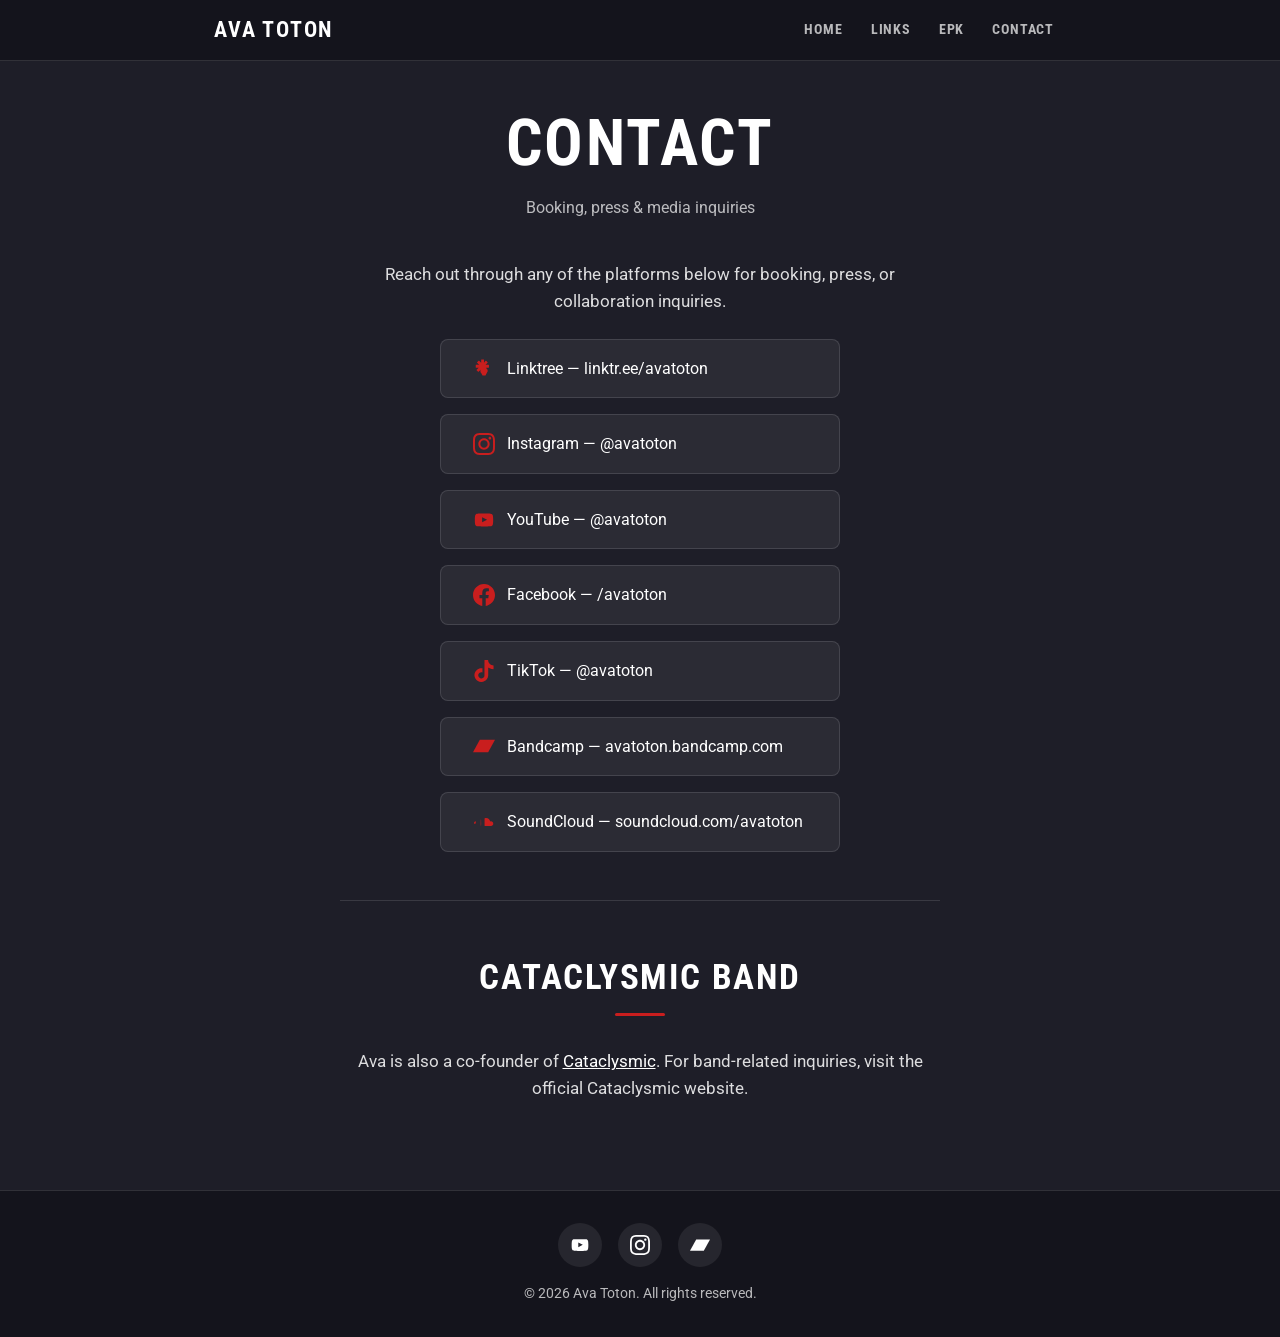
==== contact/index.html @ b8f7c44c "fix relative page locations" ====
<!DOCTYPE html>
<html lang="en">
<head>
  <meta charset="UTF-8" />
  <meta name="viewport" content="width=device-width, initial-scale=1.0" />
  <title>Contact – Ava Toton</title>
  <meta name="description" content="Contact Ava Toton for booking, press, and media inquiries." />
  <link rel="preconnect" href="https://fonts.googleapis.com" />
  <link rel="preconnect" href="https://fonts.gstatic.com" crossorigin />
  <link href="https://fonts.googleapis.com/css2?family=Roboto:wght@400;500&family=Roboto+Condensed:wght@700&display=swap" rel="stylesheet" />
  <link rel="stylesheet" href="../assets/css/style.css" />
</head>
<body class="site-wrapper">
  <header class="site-header">
    <div class="container">
      <a href="/" class="site-logo">Ava Toton</a>
      <button class="nav-toggle" aria-label="Open menu" aria-expanded="false">
        <svg viewBox="0 0 24 24"><path d="M3 6h18v2H3zm0 5h18v2H3zm0 5h18v2H3z"/></svg>
      </button>
      <ul class="site-nav" role="navigation" aria-label="Main navigation">
        <li><a href="/">Home</a></li>
        <li><a href="https://linktr.ee/avatoton" target="_blank" rel="noopener noreferrer">Links</a></li>
        <li><a href="/epk">EPK</a></li>
        <li><a href="/contact">Contact</a></li>
      </ul>
    </div>
  </header>
  <main>
    <div class="container">
      <h1 class="page-title">Contact</h1>
      <p class="page-subtitle">Booking, press &amp; media inquiries</p>
      <div class="contact-section">
        <p>Reach out through any of the platforms below for booking, press, or collaboration inquiries.</p>
        <div class="contact-links">
          <a href="https://linktr.ee/avatoton" class="contact-link-item" target="_blank" rel="noopener noreferrer">
            <svg viewBox="0 0 24 24"><path d="M7.953 15.066c-.08.163-.08.324 0 .486l2.26 4.31c.08.162.242.243.404.243h2.747c.162 0 .324-.081.404-.243l2.26-4.31c.08-.162.08-.323 0-.486l-2.26-4.31c-.08-.162-.242-.243-.404-.243h-2.747c-.162 0-.324.081-.404.243l-2.26 4.31zm2.584-10.18L8.276 8.62c-.162.162-.162.404 0 .566l2.261 2.261c.162.162.404.162.566 0L13.364 9.2c.162-.162.162-.404 0-.566L11.103 6.38c-.162-.162-.404-.162-.566 0zM3 11.65h3.22l-2.261 2.26c-.162.163-.162.405 0 .567l1.616 1.616c.162.162.404.162.566 0l2.261-2.26v3.22c0 .227.162.404.404.404h2.261c.227 0 .404-.177.404-.404v-3.22l2.261 2.26c.162.162.404.162.566 0l1.616-1.616c.162-.162.162-.404 0-.566L13.673 11.65H17c.227 0 .404-.162.404-.404V8.985c0-.227-.177-.404-.404-.404h-3.327l2.261-2.261c.162-.162.162-.404 0-.566l-1.616-1.616c-.162-.162-.404-.162-.566 0L11.992 6.4V3.08c0-.227-.177-.404-.404-.404H9.327c-.227 0-.404.177-.404.404V6.4L6.661 4.138c-.162-.162-.404-.162-.566 0L4.48 5.754c-.162.162-.162.404 0 .566L6.74 8.58H3.404C3.177 8.58 3 8.758 3 8.985v2.261C3 11.473 3.177 11.65 3 11.65z"/></svg>
            Linktree — linktr.ee/avatoton
          </a>
          <a href="https://www.instagram.com/avatoton" class="contact-link-item" target="_blank" rel="noopener noreferrer">
            <svg viewBox="0 0 24 24"><path d="M12 2.163c3.204 0 3.584.012 4.85.07 3.252.148 4.771 1.691 4.919 4.919.058 1.265.069 1.645.069 4.849 0 3.205-.012 3.584-.069 4.849-.149 3.225-1.664 4.771-4.919 4.919-1.266.058-1.644.07-4.85.07-3.204 0-3.584-.012-4.849-.07-3.26-.149-4.771-1.699-4.919-4.92-.058-1.265-.07-1.644-.07-4.849 0-3.204.013-3.583.07-4.849.149-3.227 1.664-4.771 4.919-4.919 1.266-.057 1.645-.069 4.849-.069zm0-2.163c-3.259 0-3.667.014-4.947.072-4.358.2-6.78 2.618-6.98 6.98-.059 1.281-.073 1.689-.073 4.948 0 3.259.014 3.668.072 4.948.2 4.358 2.618 6.78 6.98 6.98 1.281.058 1.689.072 4.948.072 3.259 0 3.668-.014 4.948-.072 4.354-.2 6.782-2.618 6.979-6.98.059-1.28.073-1.689.073-4.948 0-3.259-.014-3.667-.072-4.947-.196-4.354-2.617-6.78-6.979-6.98-1.281-.059-1.69-.073-4.949-.073zm0 5.838c-3.403 0-6.162 2.759-6.162 6.162s2.759 6.163 6.162 6.163 6.162-2.759 6.162-6.163c0-3.403-2.759-6.162-6.162-6.162zm0 10.162c-2.209 0-4-1.79-4-4 0-2.209 1.791-4 4-4s4 1.791 4 4c0 2.21-1.791 4-4 4zm6.406-11.845c-.796 0-1.441.645-1.441 1.44s.645 1.44 1.441 1.44c.795 0 1.439-.645 1.439-1.44s-.644-1.44-1.439-1.44z"/></svg>
            Instagram — @avatoton
          </a>
          <a href="https://www.youtube.com/@avatoton" class="contact-link-item" target="_blank" rel="noopener noreferrer">
            <svg viewBox="0 0 24 24"><path d="M21.8 8s-.2-1.38-.8-1.99c-.76-.8-1.61-.8-2-.85C16.8 5 12 5 12 5s-4.8 0-7 .16c-.39.05-1.24.05-2 .85C2.4 6.62 2.2 8 2.2 8S2 9.62 2 11.24v1.52c0 1.62.2 3.24.2 3.24s.2 1.38.8 1.99c.76.8 1.76.77 2.2.86 1.6.15 6.8.2 6.8.2s4.8-.01 7-.21c.39-.05 1.24-.05 2-.85.6-.61.8-1.99.8-1.99S22 14.38 22 12.76v-1.52C22 9.62 21.8 8 21.8 8zM9.94 14.59V9l5.4 2.82-5.4 2.77z"/></svg>
            YouTube — @avatoton
          </a>
          <a href="https://www.facebook.com/avatoton" class="contact-link-item" target="_blank" rel="noopener noreferrer">
            <svg viewBox="0 0 24 24"><path d="M24 12.073c0-6.627-5.373-12-12-12s-12 5.373-12 12c0 5.99 4.388 10.954 10.125 11.854v-8.385H7.078v-3.47h3.047V9.43c0-3.007 1.792-4.669 4.533-4.669 1.312 0 2.686.235 2.686.235v2.953H15.83c-1.491 0-1.956.925-1.956 1.874v2.25h3.328l-.532 3.47h-2.796v8.385C19.612 23.027 24 18.062 24 12.073z"/></svg>
            Facebook — /avatoton
          </a>
          <a href="https://www.tiktok.com/@avatoton" class="contact-link-item" target="_blank" rel="noopener noreferrer">
            <svg viewBox="0 0 32 32"><path d="M16.708.027c1.745-.027 3.48-.011 5.213-.027.105 2.041.839 4.12 2.333 5.563 1.491 1.479 3.6 2.156 5.652 2.385v5.369c-1.923-.063-3.855-.463-5.6-1.291-.76-.344-1.468-.787-2.161-1.24-.009 3.896.016 7.787-.025 11.667-.104 1.864-.719 3.719-1.803 5.255-1.744 2.557-4.771 4.224-7.88 4.276-1.907.109-3.812-.411-5.437-1.369-2.693-1.588-4.588-4.495-4.864-7.615-.032-.667-.043-1.333-.016-1.984.24-2.537 1.495-4.964 3.443-6.615 2.208-1.923 5.301-2.839 8.197-2.297.027 1.975-.052 3.948-.052 5.923-1.323-.428-2.869-.308-4.025.495-.844.547-1.485 1.385-1.819 2.333-.276.676-.197 1.427-.181 2.145.317 2.188 2.421 4.027 4.667 3.828 1.489-.016 2.916-.88 3.692-2.145.251-.443.532-.896.547-1.417.131-2.385.079-4.76.095-7.145.011-5.375-.016-10.735.025-16.093z"/></svg>
            TikTok — @avatoton
          </a>
          <a href="https://avatoton.bandcamp.com/" class="contact-link-item" target="_blank" rel="noopener noreferrer">
            <svg viewBox="0 0 24 24"><path d="M0 18.75l7.437-13.5H24l-7.438 13.5z"/></svg>
            Bandcamp — avatoton.bandcamp.com
          </a>
          <a href="https://soundcloud.com/avatoton" class="contact-link-item" target="_blank" rel="noopener noreferrer">
            <svg viewBox="0 0 24 24"><path d="M1.175 12.225c-.015-.232.218-.42.45-.42.115 0 .217.053.282.14l.152 1.055-.152 1.046c-.065.087-.167.14-.282.14-.232 0-.465-.188-.45-.42V12.225zM22.1 13.9c0 .7-.2 1.3-.7 1.7-.5.5-1.1.7-1.7.7H12.9c-.1 0-.1 0-.2-.1-.1-.1-.1-.1-.1-.2V8.2c0-.1.1-.2.2-.3.5-.2 1-.3 1.6-.3 1.1 0 2.1.4 2.9 1.1.8.8 1.3 1.7 1.4 2.8.3-.1.6-.2 1-.2.7 0 1.3.2 1.7.7.5.5.7 1.1.7 1.9zM2.07 11.595c-.02-.27.242-.493.518-.493.13 0 .25.055.335.148l.17 1.19-.17 1.19c-.085.093-.206.148-.335.148-.276 0-.538-.222-.518-.493v-1.69zM8.9 16.1c0 .1 0 .1-.1.1H8.7c-.1 0-.1 0-.2-.1l-.1-2.1L8.5 9.5c0-.1 0-.1.1-.1.1 0 .1 0 .2.1l.1 4.4-.1 2.2z"/></svg>
            SoundCloud — soundcloud.com/avatoton
          </a>
        </div>
        <hr class="divider" />
        <h2 class="section-title">Cataclysmic Band</h2>
        <p>Ava is also a co-founder of <a href="https://cataclysmicband.com" target="_blank" rel="noopener noreferrer">Cataclysmic</a>. For band-related inquiries, visit the official Cataclysmic website.</p>
      </div>
    </div>
  </main>
  <footer class="site-footer">
    <div class="container">
      <ul class="social-links" aria-label="Social media links">
        <li><a href="https://www.youtube.com/@avatoton" target="_blank" rel="noopener noreferrer" aria-label="YouTube"><svg viewBox="0 0 24 24"><path d="M21.8 8s-.2-1.38-.8-1.99c-.76-.8-1.61-.8-2-.85C16.8 5 12 5 12 5s-4.8 0-7 .16c-.39.05-1.24.05-2 .85C2.4 6.62 2.2 8 2.2 8S2 9.62 2 11.24v1.52c0 1.62.2 3.24.2 3.24s.2 1.38.8 1.99c.76.8 1.76.77 2.2.86 1.6.15 6.8.2 6.8.2s4.8-.01 7-.21c.39-.05 1.24-.05 2-.85.6-.61.8-1.99.8-1.99S22 14.38 22 12.76v-1.52C22 9.62 21.8 8 21.8 8zM9.94 14.59V9l5.4 2.82-5.4 2.77z"/></svg></a></li>
        <li><a href="https://www.instagram.com/avatoton" target="_blank" rel="noopener noreferrer" aria-label="Instagram"><svg viewBox="0 0 24 24"><path d="M12 2.163c3.204 0 3.584.012 4.85.07 3.252.148 4.771 1.691 4.919 4.919.058 1.265.069 1.645.069 4.849 0 3.205-.012 3.584-.069 4.849-.149 3.225-1.664 4.771-4.919 4.919-1.266.058-1.644.07-4.85.07-3.204 0-3.584-.012-4.849-.07-3.26-.149-4.771-1.699-4.919-4.92-.058-1.265-.07-1.644-.07-4.849 0-3.204.013-3.583.07-4.849.149-3.227 1.664-4.771 4.919-4.919 1.266-.057 1.645-.069 4.849-.069zm0-2.163c-3.259 0-3.667.014-4.947.072-4.358.2-6.78 2.618-6.98 6.98-.059 1.281-.073 1.689-.073 4.948 0 3.259.014 3.668.072 4.948.2 4.358 2.618 6.78 6.98 6.98 1.281.058 1.689.072 4.948.072 3.259 0 3.668-.014 4.948-.072 4.354-.2 6.782-2.618 6.979-6.98.059-1.28.073-1.689.073-4.948 0-3.259-.014-3.667-.072-4.947-.196-4.354-2.617-6.78-6.979-6.98-1.281-.059-1.69-.073-4.949-.073zm0 5.838c-3.403 0-6.162 2.759-6.162 6.162s2.759 6.163 6.162 6.163 6.162-2.759 6.162-6.163c0-3.403-2.759-6.162-6.162-6.162zm0 10.162c-2.209 0-4-1.79-4-4 0-2.209 1.791-4 4-4s4 1.791 4 4c0 2.21-1.791 4-4 4zm6.406-11.845c-.796 0-1.441.645-1.441 1.44s.645 1.44 1.441 1.44c.795 0 1.439-.645 1.439-1.44s-.644-1.44-1.439-1.44z"/></svg></a></li>
        <li><a href="https://avatoton.bandcamp.com/" target="_blank" rel="noopener noreferrer" aria-label="Bandcamp"><svg viewBox="0 0 24 24"><path d="M0 18.75l7.437-13.5H24l-7.438 13.5z"/></svg></a></li>
      </ul>
      <p>&copy; <span id="year"></span> Ava Toton. All rights reserved.</p>
    </div>
  </footer>
  <script src="../assets/js/main.js"></script>
  <script>document.getElementById('year').textContent = new Date().getFullYear();</script>
</body>
</html>
---- assets/css/style.css ----
/* ============================================
   Ava Toton - Official Website
   Color palette: dark bg, red accent, white text
   ============================================ */

/* --- Reset & Base --- */
*, *::before, *::after {
  box-sizing: border-box;
  margin: 0;
  padding: 0;
}

:root {
  --bg: #1e1e28;
  --bg-darker: #14141c;
  --accent: #c91e1e;
  --accent-hover: #a01515;
  --text: #ffffff;
  --text-muted: rgba(255,255,255,0.7);
  --border: rgba(255,255,255,0.12);
  --max-w: 900px;
  --font-body: 'Roboto', system-ui, sans-serif;
  --font-heading: 'Roboto Condensed', 'Arial Narrow', Arial, sans-serif;
}

html {
  scroll-behavior: smooth;
}

body {
  background-color: var(--bg);
  color: var(--text);
  font-family: var(--font-body);
  font-size: 1rem;
  line-height: 1.6;
  min-height: 100vh;
  display: flex;
  flex-direction: column;
}

a {
  color: var(--text);
  text-decoration: underline;
}

a:hover {
  color: var(--accent);
}

img {
  max-width: 100%;
  height: auto;
  display: block;
}

/* --- Layout --- */
.site-wrapper {
  display: flex;
  flex-direction: column;
  min-height: 100vh;
}

.container {
  width: 100%;
  max-width: var(--max-w);
  margin-left: auto;
  margin-right: auto;
  padding-left: 1.5rem;
  padding-right: 1.5rem;
}

/* --- Header / Nav --- */
.site-header {
  background-color: var(--bg-darker);
  border-bottom: 1px solid var(--border);
  position: sticky;
  top: 0;
  z-index: 100;
}

.site-header .container {
  display: flex;
  align-items: center;
  justify-content: space-between;
  padding-top: 0.75rem;
  padding-bottom: 0.75rem;
}

.site-logo {
  font-family: var(--font-heading);
  font-size: 1.4rem;
  font-weight: 700;
  letter-spacing: 0.08em;
  text-transform: uppercase;
  text-decoration: none;
  color: var(--text);
}

.site-logo:hover {
  color: var(--accent);
}

.site-nav {
  display: flex;
  gap: 0.25rem;
  align-items: center;
  list-style: none;
}

.site-nav li a {
  display: inline-block;
  padding: 0.4rem 0.75rem;
  font-family: var(--font-heading);
  font-size: 0.85rem;
  font-weight: 700;
  letter-spacing: 0.06em;
  text-transform: uppercase;
  text-decoration: none;
  color: var(--text-muted);
  border-radius: 3px;
  transition: color 0.2s, background 0.2s;
}

.site-nav li a:hover,
.site-nav li a.active {
  color: var(--text);
  background: rgba(255,255,255,0.07);
}

/* Hamburger (mobile) */
.nav-toggle {
  display: none;
  background: none;
  border: none;
  cursor: pointer;
  padding: 0.25rem;
  color: var(--text);
}

.nav-toggle svg {
  display: block;
  width: 24px;
  height: 24px;
  fill: currentColor;
}

/* --- Main content --- */
main {
  flex: 1;
  padding-top: 3rem;
  padding-bottom: 4rem;
}

/* --- Hero / Page Title --- */
.page-title {
  font-family: var(--font-heading);
  font-size: clamp(2.5rem, 6vw, 4rem);
  font-weight: 700;
  letter-spacing: 0.04em;
  text-align: center;
  text-transform: uppercase;
  margin-bottom: 1rem;
  line-height: 1.1;
}

.page-subtitle {
  text-align: center;
  color: var(--text-muted);
  font-size: 1rem;
  margin-bottom: 2.5rem;
}

/* --- Bio Section --- */
.bio-section {
  display: flex;
  flex-direction: column;
  align-items: center;
  gap: 2rem;
  margin-bottom: 3.5rem;
}

.bio-text {
  max-width: 680px;
  text-align: center;
  font-size: 1.05rem;
  line-height: 1.75;
  color: rgba(255,255,255,0.88);
}

.bio-text a {
  color: var(--accent);
}

.bio-text a:hover {
  color: #e03535;
  text-decoration: underline;
}

.bio-photo {
  border-radius: 50%;
  width: 220px;
  height: 220px;
  object-fit: cover;
  object-position: top center;
  border: 3px solid var(--accent);
  box-shadow: 0 0 30px rgba(201,30,30,0.3);
}

/* --- Section headings --- */
.section-title {
  font-family: var(--font-heading);
  font-size: clamp(1.5rem, 3.5vw, 2.2rem);
  font-weight: 700;
  text-transform: uppercase;
  letter-spacing: 0.05em;
  text-align: center;
  margin-bottom: 2rem;
}

.section-title::after {
  content: '';
  display: block;
  width: 50px;
  height: 3px;
  background: var(--accent);
  margin: 0.5rem auto 0;
  border-radius: 2px;
}

/* --- Divider --- */
.divider {
  border: none;
  border-top: 1px solid var(--border);
  margin: 3rem 0;
}

/* --- Social Icons --- */
.social-links {
  display: flex;
  justify-content: center;
  gap: 1rem;
  flex-wrap: wrap;
  list-style: none;
  margin-bottom: 2rem;
}

.social-links a {
  display: flex;
  align-items: center;
  justify-content: center;
  width: 44px;
  height: 44px;
  border-radius: 50%;
  background: rgba(255,255,255,0.08);
  color: var(--text);
  text-decoration: none;
  transition: background 0.2s, transform 0.15s;
}

.social-links a:hover {
  background: var(--accent);
  transform: scale(1.1);
  color: var(--text);
}

.social-links svg {
  width: 20px;
  height: 20px;
  fill: currentColor;
}

/* --- Instagram embed --- */
.instagram-section {
  margin-top: 1rem;
  text-align: center;
}

.instagram-section .instagram-media {
  margin: 0 auto !important;
}

/* --- EPK Page --- */
.epk-section {
  max-width: 780px;
  margin: 0 auto;
}

.epk-pdf-container {
  margin-bottom: 2rem;
  border: 1px solid var(--border);
  border-radius: 6px;
  overflow: hidden;
}

.epk-pdf-container iframe,
.epk-pdf-container object {
  display: block;
  width: 100%;
  min-height: 800px;
  border: none;
}

.btn {
  display: inline-block;
  padding: 0.7rem 1.8rem;
  background: var(--accent);
  color: #fff;
  text-decoration: none;
  font-family: var(--font-heading);
  font-weight: 700;
  font-size: 1rem;
  letter-spacing: 0.04em;
  text-transform: uppercase;
  border-radius: 4px;
  border: none;
  cursor: pointer;
  transition: background 0.2s;
}

.btn:hover {
  background: var(--accent-hover);
  color: #fff;
}

.btn-center {
  text-align: center;
  margin-top: 1.5rem;
}

/* --- Contact Page --- */
.contact-section {
  max-width: 600px;
  margin: 0 auto;
  text-align: center;
}

.contact-section p {
  margin-bottom: 1.5rem;
  color: rgba(255,255,255,0.85);
  font-size: 1.05rem;
}

.contact-links {
  display: flex;
  flex-direction: column;
  gap: 1rem;
  align-items: center;
}

.contact-link-item {
  display: flex;
  align-items: center;
  gap: 0.75rem;
  background: rgba(255,255,255,0.06);
  border: 1px solid var(--border);
  border-radius: 8px;
  padding: 1rem 2rem;
  text-decoration: none;
  color: var(--text);
  width: 100%;
  max-width: 400px;
  transition: background 0.2s, border-color 0.2s;
  font-size: 1rem;
}

.contact-link-item:hover {
  background: rgba(201,30,30,0.15);
  border-color: var(--accent);
  color: var(--text);
}

.contact-link-item svg {
  width: 22px;
  height: 22px;
  fill: var(--accent);
  flex-shrink: 0;
}

/* --- Footer --- */
.site-footer {
  background-color: var(--bg-darker);
  border-top: 1px solid var(--border);
  padding: 2rem 0;
  text-align: center;
}

.site-footer .social-links {
  margin-bottom: 1rem;
}

.site-footer p {
  color: var(--text-muted);
  font-size: 0.85rem;
}

/* --- Mobile Nav --- */
@media (max-width: 640px) {
  .nav-toggle {
    display: block;
  }

  .site-nav {
    display: none;
    flex-direction: column;
    position: absolute;
    top: 100%;
    left: 0;
    right: 0;
    background: var(--bg-darker);
    border-bottom: 1px solid var(--border);
    padding: 0.5rem 0 1rem;
    gap: 0;
  }

  .site-nav.open {
    display: flex;
  }

  .site-nav li {
    width: 100%;
  }

  .site-nav li a {
    display: block;
    padding: 0.65rem 1.5rem;
    font-size: 1rem;
    border-radius: 0;
    width: 100%;
  }

  .site-header {
    position: relative;
  }

  .site-header .container {
    position: relative;
    flex-wrap: wrap;
  }

  .bio-photo {
    width: 170px;
    height: 170px;
  }
}

/* --- Responsive helpers --- */
@media (min-width: 600px) {
  .bio-section {
    flex-direction: row;
    align-items: flex-start;
    text-align: left;
  }

  .bio-text {
    text-align: left;
    flex: 1;
  }

  .bio-photo {
    flex-shrink: 0;
  }
}
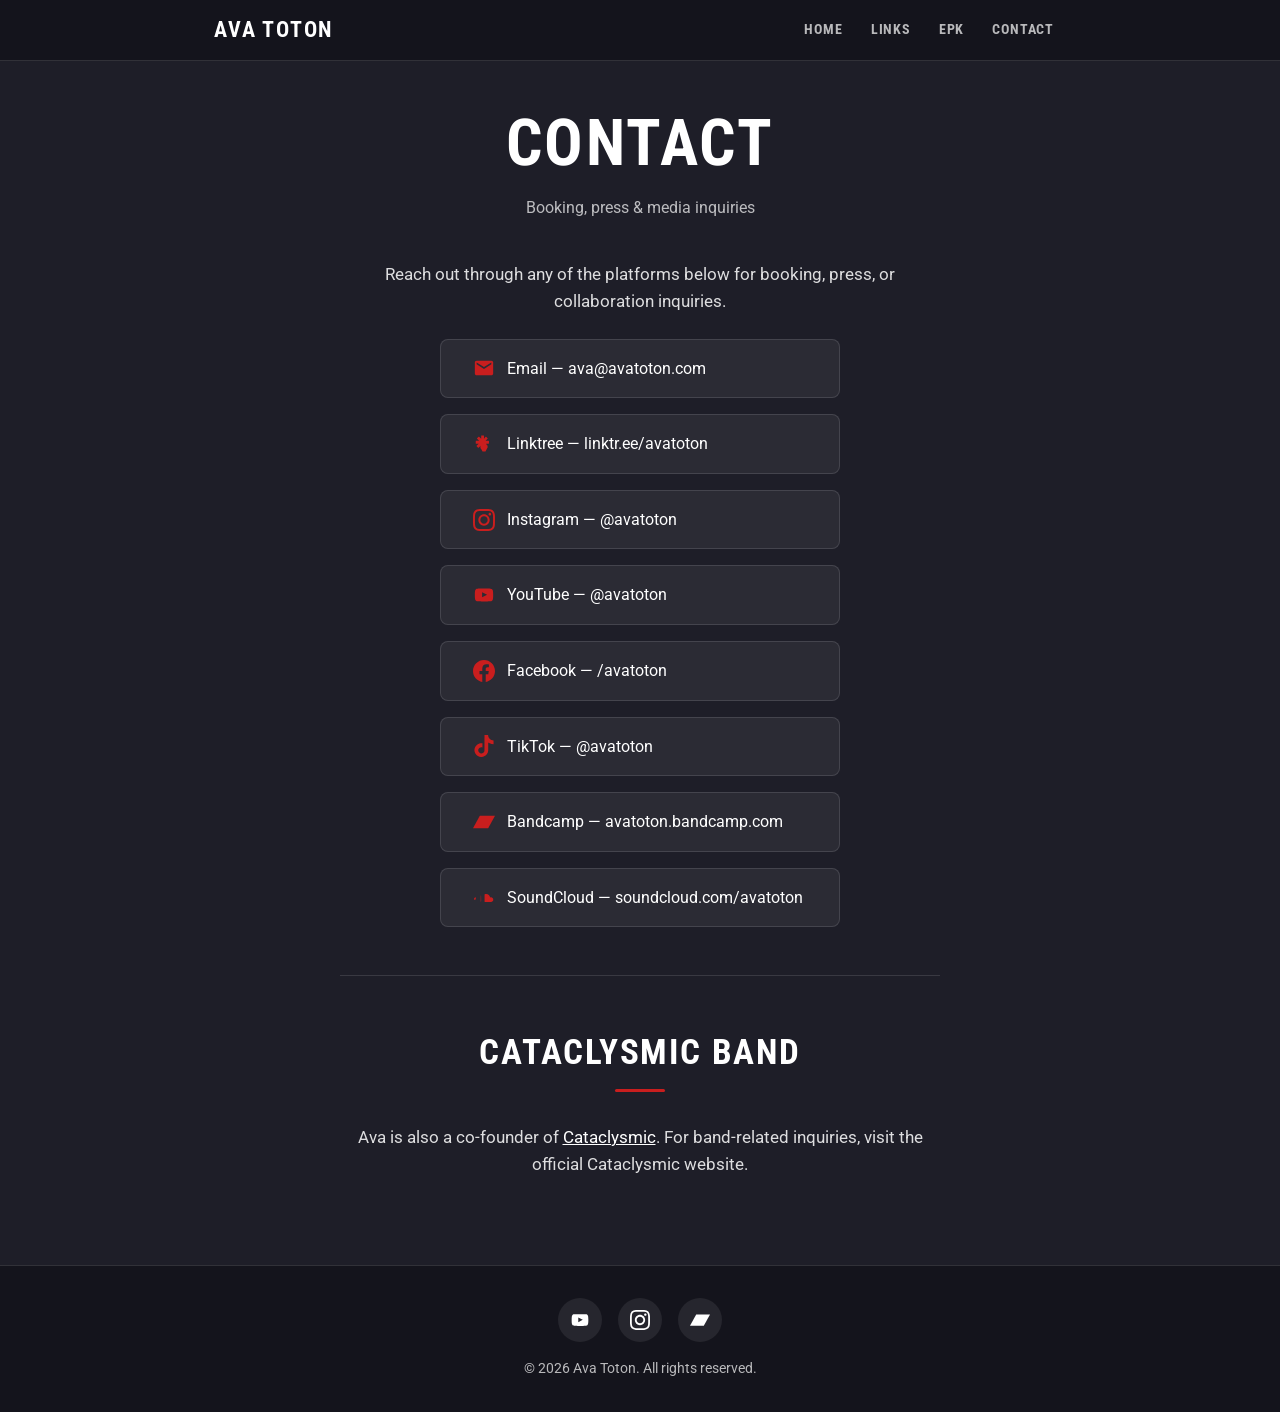
==== commit b107774a: "add email address" ====
--- a/contact/index.html
+++ b/contact/index.html
@@ -32,6 +32,10 @@
       <div class="contact-section">
         <p>Reach out through any of the platforms below for booking, press, or collaboration inquiries.</p>
         <div class="contact-links">
+          <a href="mailto:ava@avatoton.com" class="contact-link-item">
+            <svg viewBox="0 0 24 24"><path d="M20 4H4c-1.1 0-2 .9-2 2v12c0 1.1.9 2 2 2h16c1.1 0 2-.9 2-2V6c0-1.1-.9-2-2-2zm0 4-8 5-8-5V6l8 5 8-5v2z"/></svg>
+            Email — ava@avatoton.com
+          </a>
           <a href="https://linktr.ee/avatoton" class="contact-link-item" target="_blank" rel="noopener noreferrer">
             <svg viewBox="0 0 24 24"><path d="M7.953 15.066c-.08.163-.08.324 0 .486l2.26 4.31c.08.162.242.243.404.243h2.747c.162 0 .324-.081.404-.243l2.26-4.31c.08-.162.08-.323 0-.486l-2.26-4.31c-.08-.162-.242-.243-.404-.243h-2.747c-.162 0-.324.081-.404.243l-2.26 4.31zm2.584-10.18L8.276 8.62c-.162.162-.162.404 0 .566l2.261 2.261c.162.162.404.162.566 0L13.364 9.2c.162-.162.162-.404 0-.566L11.103 6.38c-.162-.162-.404-.162-.566 0zM3 11.65h3.22l-2.261 2.26c-.162.163-.162.405 0 .567l1.616 1.616c.162.162.404.162.566 0l2.261-2.26v3.22c0 .227.162.404.404.404h2.261c.227 0 .404-.177.404-.404v-3.22l2.261 2.26c.162.162.404.162.566 0l1.616-1.616c.162-.162.162-.404 0-.566L13.673 11.65H17c.227 0 .404-.162.404-.404V8.985c0-.227-.177-.404-.404-.404h-3.327l2.261-2.261c.162-.162.162-.404 0-.566l-1.616-1.616c-.162-.162-.404-.162-.566 0L11.992 6.4V3.08c0-.227-.177-.404-.404-.404H9.327c-.227 0-.404.177-.404.404V6.4L6.661 4.138c-.162-.162-.404-.162-.566 0L4.48 5.754c-.162.162-.162.404 0 .566L6.74 8.58H3.404C3.177 8.58 3 8.758 3 8.985v2.261C3 11.473 3.177 11.65 3 11.65z"/></svg>
             Linktree — linktr.ee/avatoton
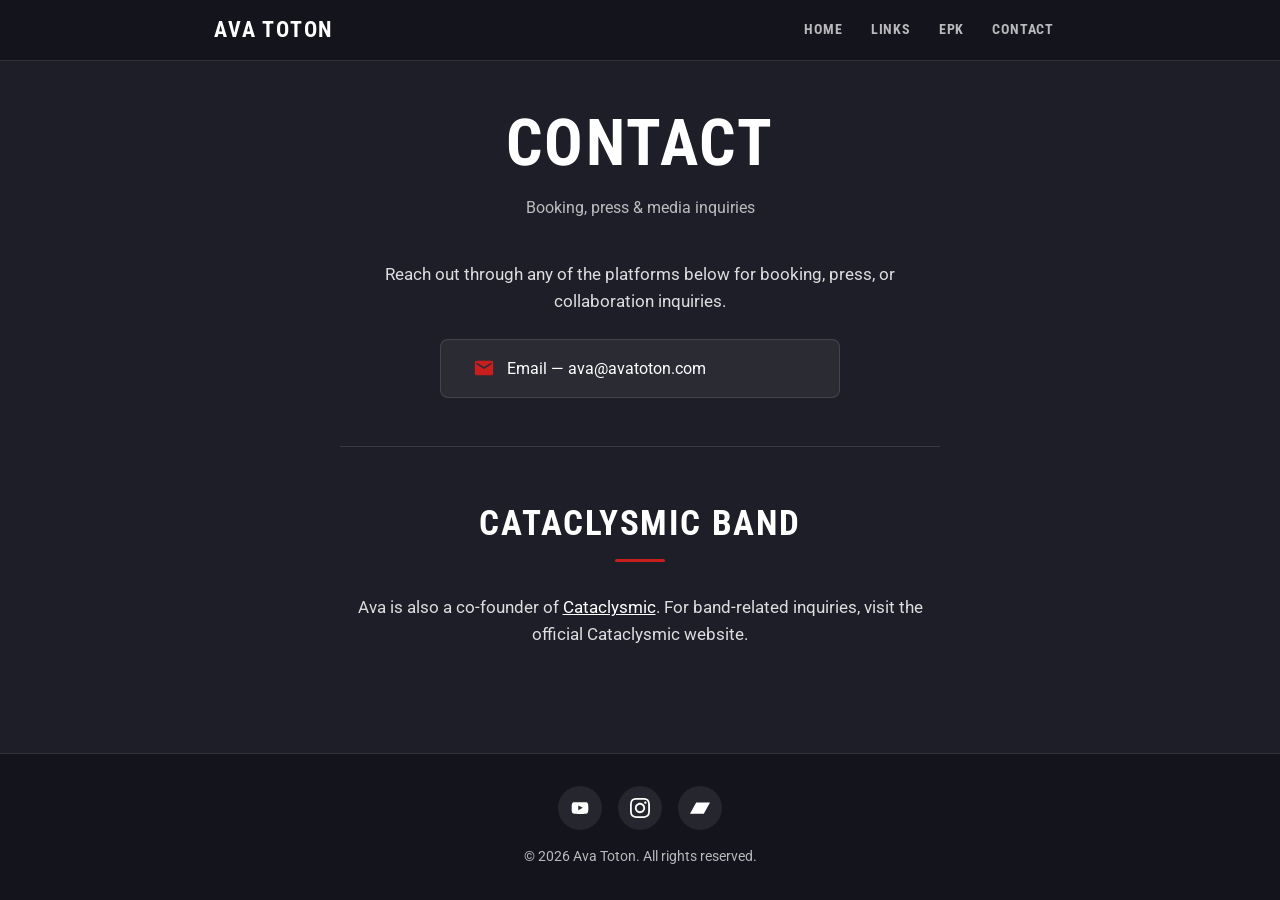
==== commit 1593b66c: "contact only through email" ====
--- a/contact/index.html
+++ b/contact/index.html
@@ -8,6 +8,7 @@
   <link rel="preconnect" href="https://fonts.googleapis.com" />
   <link rel="preconnect" href="https://fonts.gstatic.com" crossorigin />
   <link href="https://fonts.googleapis.com/css2?family=Roboto:wght@400;500&family=Roboto+Condensed:wght@700&display=swap" rel="stylesheet" />
+  <link rel="icon" type="image/x-icon" href="/favicon.ico" />
   <link rel="stylesheet" href="../assets/css/style.css" />
 </head>
 <body class="site-wrapper">
@@ -36,34 +37,6 @@
             <svg viewBox="0 0 24 24"><path d="M20 4H4c-1.1 0-2 .9-2 2v12c0 1.1.9 2 2 2h16c1.1 0 2-.9 2-2V6c0-1.1-.9-2-2-2zm0 4-8 5-8-5V6l8 5 8-5v2z"/></svg>
             Email — ava@avatoton.com
           </a>
-          <a href="https://linktr.ee/avatoton" class="contact-link-item" target="_blank" rel="noopener noreferrer">
-            <svg viewBox="0 0 24 24"><path d="M7.953 15.066c-.08.163-.08.324 0 .486l2.26 4.31c.08.162.242.243.404.243h2.747c.162 0 .324-.081.404-.243l2.26-4.31c.08-.162.08-.323 0-.486l-2.26-4.31c-.08-.162-.242-.243-.404-.243h-2.747c-.162 0-.324.081-.404.243l-2.26 4.31zm2.584-10.18L8.276 8.62c-.162.162-.162.404 0 .566l2.261 2.261c.162.162.404.162.566 0L13.364 9.2c.162-.162.162-.404 0-.566L11.103 6.38c-.162-.162-.404-.162-.566 0zM3 11.65h3.22l-2.261 2.26c-.162.163-.162.405 0 .567l1.616 1.616c.162.162.404.162.566 0l2.261-2.26v3.22c0 .227.162.404.404.404h2.261c.227 0 .404-.177.404-.404v-3.22l2.261 2.26c.162.162.404.162.566 0l1.616-1.616c.162-.162.162-.404 0-.566L13.673 11.65H17c.227 0 .404-.162.404-.404V8.985c0-.227-.177-.404-.404-.404h-3.327l2.261-2.261c.162-.162.162-.404 0-.566l-1.616-1.616c-.162-.162-.404-.162-.566 0L11.992 6.4V3.08c0-.227-.177-.404-.404-.404H9.327c-.227 0-.404.177-.404.404V6.4L6.661 4.138c-.162-.162-.404-.162-.566 0L4.48 5.754c-.162.162-.162.404 0 .566L6.74 8.58H3.404C3.177 8.58 3 8.758 3 8.985v2.261C3 11.473 3.177 11.65 3 11.65z"/></svg>
-            Linktree — linktr.ee/avatoton
-          </a>
-          <a href="https://www.instagram.com/avatoton" class="contact-link-item" target="_blank" rel="noopener noreferrer">
-            <svg viewBox="0 0 24 24"><path d="M12 2.163c3.204 0 3.584.012 4.85.07 3.252.148 4.771 1.691 4.919 4.919.058 1.265.069 1.645.069 4.849 0 3.205-.012 3.584-.069 4.849-.149 3.225-1.664 4.771-4.919 4.919-1.266.058-1.644.07-4.85.07-3.204 0-3.584-.012-4.849-.07-3.26-.149-4.771-1.699-4.919-4.92-.058-1.265-.07-1.644-.07-4.849 0-3.204.013-3.583.07-4.849.149-3.227 1.664-4.771 4.919-4.919 1.266-.057 1.645-.069 4.849-.069zm0-2.163c-3.259 0-3.667.014-4.947.072-4.358.2-6.78 2.618-6.98 6.98-.059 1.281-.073 1.689-.073 4.948 0 3.259.014 3.668.072 4.948.2 4.358 2.618 6.78 6.98 6.98 1.281.058 1.689.072 4.948.072 3.259 0 3.668-.014 4.948-.072 4.354-.2 6.782-2.618 6.979-6.98.059-1.28.073-1.689.073-4.948 0-3.259-.014-3.667-.072-4.947-.196-4.354-2.617-6.78-6.979-6.98-1.281-.059-1.69-.073-4.949-.073zm0 5.838c-3.403 0-6.162 2.759-6.162 6.162s2.759 6.163 6.162 6.163 6.162-2.759 6.162-6.163c0-3.403-2.759-6.162-6.162-6.162zm0 10.162c-2.209 0-4-1.79-4-4 0-2.209 1.791-4 4-4s4 1.791 4 4c0 2.21-1.791 4-4 4zm6.406-11.845c-.796 0-1.441.645-1.441 1.44s.645 1.44 1.441 1.44c.795 0 1.439-.645 1.439-1.44s-.644-1.44-1.439-1.44z"/></svg>
-            Instagram — @avatoton
-          </a>
-          <a href="https://www.youtube.com/@avatoton" class="contact-link-item" target="_blank" rel="noopener noreferrer">
-            <svg viewBox="0 0 24 24"><path d="M21.8 8s-.2-1.38-.8-1.99c-.76-.8-1.61-.8-2-.85C16.8 5 12 5 12 5s-4.8 0-7 .16c-.39.05-1.24.05-2 .85C2.4 6.62 2.2 8 2.2 8S2 9.62 2 11.24v1.52c0 1.62.2 3.24.2 3.24s.2 1.38.8 1.99c.76.8 1.76.77 2.2.86 1.6.15 6.8.2 6.8.2s4.8-.01 7-.21c.39-.05 1.24-.05 2-.85.6-.61.8-1.99.8-1.99S22 14.38 22 12.76v-1.52C22 9.62 21.8 8 21.8 8zM9.94 14.59V9l5.4 2.82-5.4 2.77z"/></svg>
-            YouTube — @avatoton
-          </a>
-          <a href="https://www.facebook.com/avatoton" class="contact-link-item" target="_blank" rel="noopener noreferrer">
-            <svg viewBox="0 0 24 24"><path d="M24 12.073c0-6.627-5.373-12-12-12s-12 5.373-12 12c0 5.99 4.388 10.954 10.125 11.854v-8.385H7.078v-3.47h3.047V9.43c0-3.007 1.792-4.669 4.533-4.669 1.312 0 2.686.235 2.686.235v2.953H15.83c-1.491 0-1.956.925-1.956 1.874v2.25h3.328l-.532 3.47h-2.796v8.385C19.612 23.027 24 18.062 24 12.073z"/></svg>
-            Facebook — /avatoton
-          </a>
-          <a href="https://www.tiktok.com/@avatoton" class="contact-link-item" target="_blank" rel="noopener noreferrer">
-            <svg viewBox="0 0 32 32"><path d="M16.708.027c1.745-.027 3.48-.011 5.213-.027.105 2.041.839 4.12 2.333 5.563 1.491 1.479 3.6 2.156 5.652 2.385v5.369c-1.923-.063-3.855-.463-5.6-1.291-.76-.344-1.468-.787-2.161-1.24-.009 3.896.016 7.787-.025 11.667-.104 1.864-.719 3.719-1.803 5.255-1.744 2.557-4.771 4.224-7.88 4.276-1.907.109-3.812-.411-5.437-1.369-2.693-1.588-4.588-4.495-4.864-7.615-.032-.667-.043-1.333-.016-1.984.24-2.537 1.495-4.964 3.443-6.615 2.208-1.923 5.301-2.839 8.197-2.297.027 1.975-.052 3.948-.052 5.923-1.323-.428-2.869-.308-4.025.495-.844.547-1.485 1.385-1.819 2.333-.276.676-.197 1.427-.181 2.145.317 2.188 2.421 4.027 4.667 3.828 1.489-.016 2.916-.88 3.692-2.145.251-.443.532-.896.547-1.417.131-2.385.079-4.76.095-7.145.011-5.375-.016-10.735.025-16.093z"/></svg>
-            TikTok — @avatoton
-          </a>
-          <a href="https://avatoton.bandcamp.com/" class="contact-link-item" target="_blank" rel="noopener noreferrer">
-            <svg viewBox="0 0 24 24"><path d="M0 18.75l7.437-13.5H24l-7.438 13.5z"/></svg>
-            Bandcamp — avatoton.bandcamp.com
-          </a>
-          <a href="https://soundcloud.com/avatoton" class="contact-link-item" target="_blank" rel="noopener noreferrer">
-            <svg viewBox="0 0 24 24"><path d="M1.175 12.225c-.015-.232.218-.42.45-.42.115 0 .217.053.282.14l.152 1.055-.152 1.046c-.065.087-.167.14-.282.14-.232 0-.465-.188-.45-.42V12.225zM22.1 13.9c0 .7-.2 1.3-.7 1.7-.5.5-1.1.7-1.7.7H12.9c-.1 0-.1 0-.2-.1-.1-.1-.1-.1-.1-.2V8.2c0-.1.1-.2.2-.3.5-.2 1-.3 1.6-.3 1.1 0 2.1.4 2.9 1.1.8.8 1.3 1.7 1.4 2.8.3-.1.6-.2 1-.2.7 0 1.3.2 1.7.7.5.5.7 1.1.7 1.9zM2.07 11.595c-.02-.27.242-.493.518-.493.13 0 .25.055.335.148l.17 1.19-.17 1.19c-.085.093-.206.148-.335.148-.276 0-.538-.222-.518-.493v-1.69zM8.9 16.1c0 .1 0 .1-.1.1H8.7c-.1 0-.1 0-.2-.1l-.1-2.1L8.5 9.5c0-.1 0-.1.1-.1.1 0 .1 0 .2.1l.1 4.4-.1 2.2z"/></svg>
-            SoundCloud — soundcloud.com/avatoton
-          </a>
         </div>
         <hr class="divider" />
         <h2 class="section-title">Cataclysmic Band</h2>
